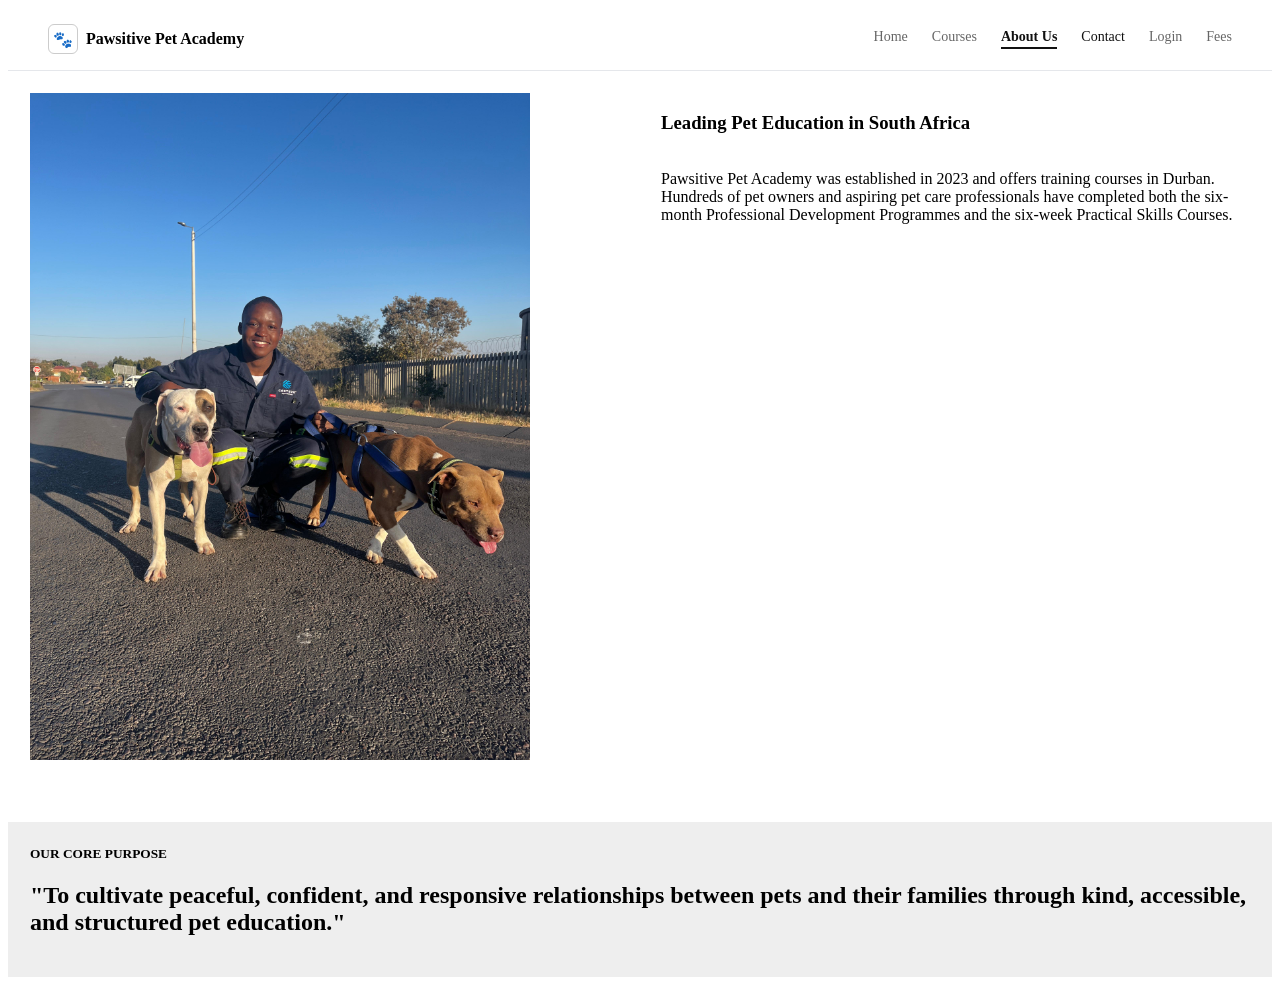
==== about.html @ e33adbff "updated the navigation" ====
<!DOCTYPE html>
<html lang="en">
<head>
    <meta charset="UTF-8">
    <meta name="viewport" content="width=device-width, initial-scale=1.0">
    <title>Document</title>
</head>
<body>
   
  <div style="display:flex; justify-content:space-between; align-items:center; padding:16px 40px; border-bottom:1px solid #e5e7eb;">
    <div style="display:flex; align-items:center; gap:8px; font-weight:bold;">
      <div style="width:28px; height:28px; border:1px solid #ccc; border-radius:6px; display:flex; align-items:center; justify-content:center;">🐾</div>
      Pawsitive Pet Academy
    </div>
    <div style="display:flex; gap:24px; font-size:14px;">
      <a href="index.html" style="text-decoration:none; color:#666;">Home</a>
      <a href="courses.html" style="text-decoration:none; color:#666;">Courses</a>
      <a href="about.html" style="text-decoration:none; color:#111;font-weight:bold; border-bottom:2px solid #111; padding-bottom:2px;">About Us</a>
      <a href="contact.html" style="text-decoration:none; color:#111;">Contact</a>
      <a href="login.html" style="text-decoration:none; color:#666;">Login</a>
      <a href="fees.html" style="text-decoration:none; color:#666;">Fees</a>
    </div>
  </div>


<table width="100%" cellpadding="20">
  <tr>
    <!-- LEFT - PHOTO BOX -->
    <td width="50%" valign="top" align="left">
      <img src="images/about us.jpeg" width="500">
    </td>
    

    
    <td width="60%" valign="top">
      <h3>Leading Pet Education in South Africa</h3>
      <p>
        <br> Pawsitive Pet Academy was established in 2023 and offers training courses in Durban. Hundreds of pet owners and
          aspiring pet care professionals have completed both the six-month Professional Development Programmes and the 
          six-week Practical Skills Courses.<br>  
          

      </p>
    </td>
  </tr>
</table>

<br><br>


<table width="100%" bgcolor="#eeeeee" cellpadding="20">
  <tr>
    <td>
      <small><b>OUR CORE PURPOSE</b></small>
      <h2>"To cultivate peaceful, confident, and responsive relationships between pets and their families through kind, accessible, and structured pet education."</h2>
    </td>
  </tr>
</table>


</body>
</html>
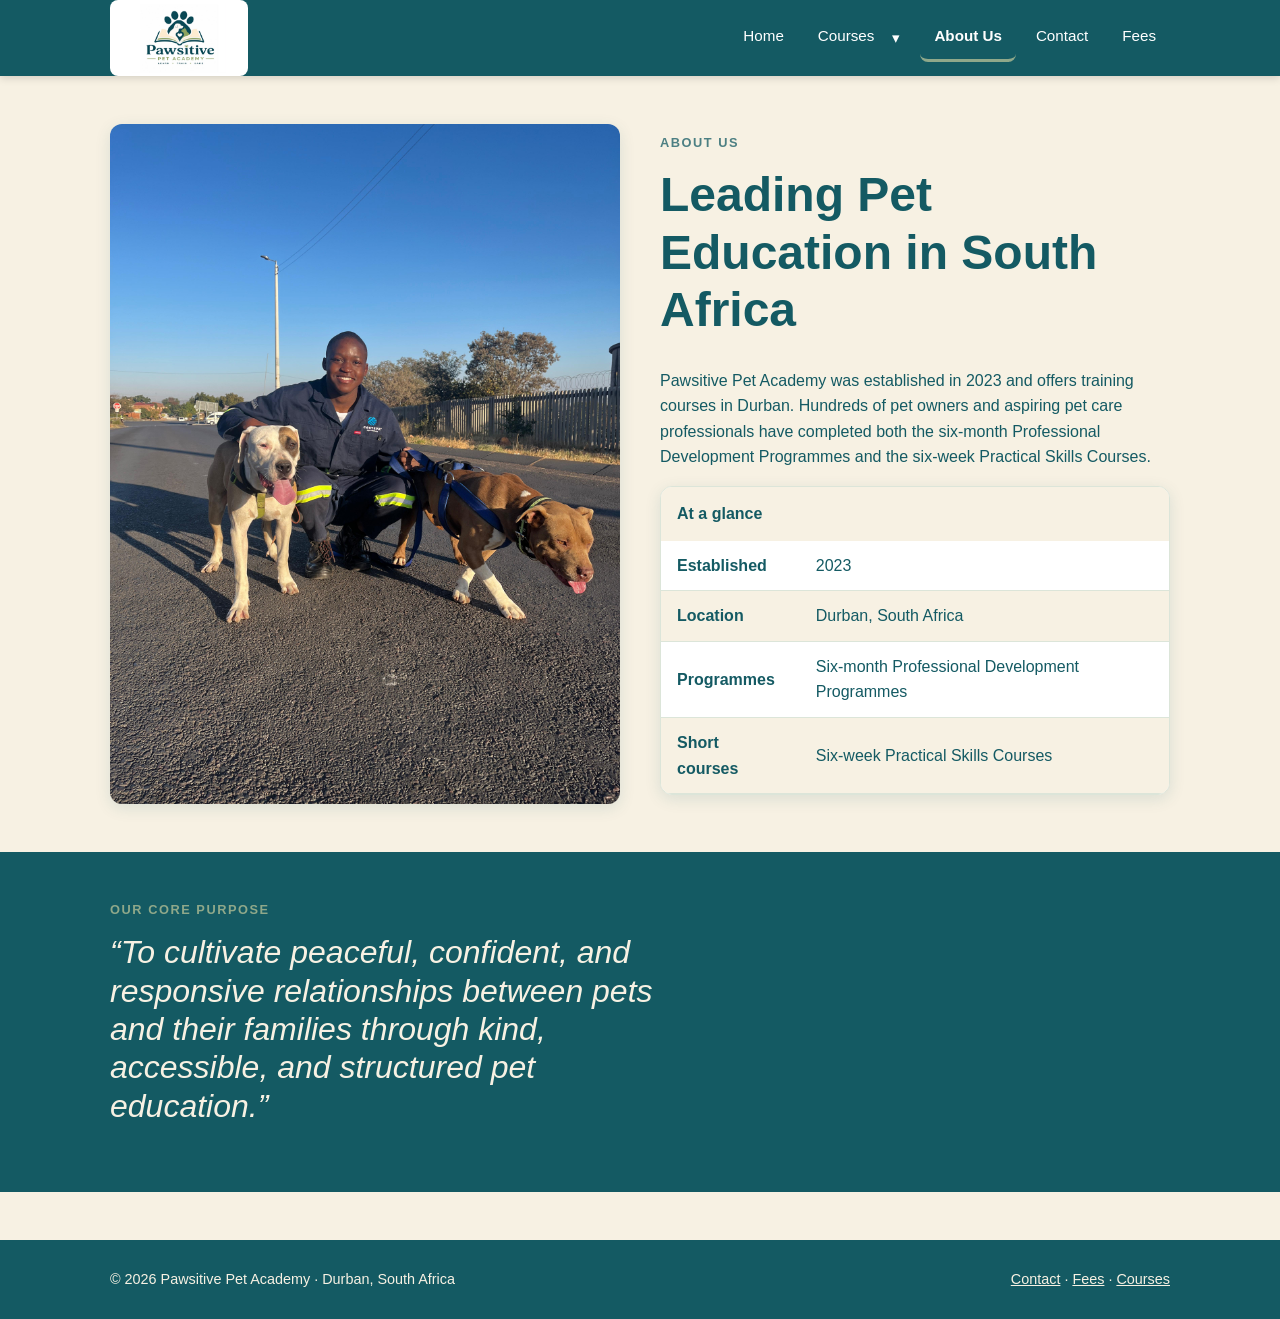
==== commit 74ee68d0: "added CSS and Java script" ====
--- a/about.html
+++ b/about.html
@@ -1,62 +1,63 @@
 <!DOCTYPE html>
 <html lang="en">
 <head>
-    <meta charset="UTF-8">
-    <meta name="viewport" content="width=device-width, initial-scale=1.0">
-    <title>Document</title>
+  <meta charset="UTF-8">
+  <meta name="viewport" content="width=device-width, initial-scale=1.0">
+  <meta name="description" content="Pawsitive Pet Academy – professional dog training courses in Durban, South Africa.">
+  <title>About Us | Pawsitive Pet Academy</title>
+  <link rel="stylesheet" href="style.css">
+  <script src="script.js" defer></script>
 </head>
 <body>
-   
-  <div style="display:flex; justify-content:space-between; align-items:center; padding:16px 40px; border-bottom:1px solid #e5e7eb;">
-    <div style="display:flex; align-items:center; gap:8px; font-weight:bold;">
-      <div style="width:28px; height:28px; border:1px solid #ccc; border-radius:6px; display:flex; align-items:center; justify-content:center;">🐾</div>
-      Pawsitive Pet Academy
+  <a class="skip-link" href="#main">Skip to content</a>
+  <header class="site-header">
+    <nav class="container nav" aria-label="Main navigation">
+      <a class="brand" href="index.html" aria-label="Pawsitive Pet Academy home"><img src="images/pawsitive-logo.png" alt="Pawsitive Pet Academy logo"></a>
+      <button class="nav-toggle" type="button" aria-label="Toggle menu" aria-expanded="false" aria-controls="nav-menu">☰</button>
+      <ul class="nav-menu" id="nav-menu">
+      <li><a href="index.html">Home</a></li>
+      <li class="has-dropdown"><a href="courses.html">Courses</a><button class="dropdown-toggle" type="button" aria-expanded="false" aria-haspopup="true" aria-label="Show courses menu">▾</button><ul class="dropdown"><li><span class="dropdown-label">6-Month Courses</span></li><li><a href="completeDogTraining.html">Complete Dog Training</a></li><li><a href="Therapy%20and%20service%20prep.html">Therapy and Service Preparation</a></li><li><a href="Behavior%20Rehabilitation.html">Behavior Rehabilitation</a></li><li><span class="dropdown-label">6-Week Short Courses</span></li><li><a href="Puppy%20Kindergarten.html">Puppy Kindergarten</a></li><li><a href="Reliable%20Recall%20Master.html">Reliable Recall Master</a></li><li><a href="Leash%20Walking.html">Leash Walking Workshop</a></li><li><a href="courses.html"><strong>View all courses</strong></a></li></ul></li>
+      <li><a href="about.html" aria-current="page">About Us</a></li>
+      <li><a href="contact.html">Contact</a></li>
+      <li><a href="fees.html">Fees</a></li>
+      </ul>
+    </nav>
+  </header>
+  <main id="main">
+
+    <section class="section">
+      <div class="container hero-grid">
+        <img class="media-img" src="images/about%20us.jpeg" alt="The Pawsitive Pet Academy team with dogs">
+        <div>
+          <p class="eyebrow">About us</p>
+          <h1>Leading Pet Education in South Africa</h1>
+          <p>Pawsitive Pet Academy was established in 2023 and offers training courses in Durban. Hundreds of pet owners and aspiring pet care professionals have completed both the six-month Professional Development Programmes and the six-week Practical Skills Courses.</p>
+          <div class="table-wrap">
+            <table class="data" style="min-width:0">
+              <caption>At a glance</caption>
+              <tbody>
+                <tr><th scope="row">Established</th><td>2023</td></tr>
+                <tr><th scope="row">Location</th><td>Durban, South Africa</td></tr>
+                <tr><th scope="row">Programmes</th><td>Six-month Professional Development Programmes</td></tr>
+                <tr><th scope="row">Short courses</th><td>Six-week Practical Skills Courses</td></tr>
+              </tbody>
+            </table>
+          </div>
+        </div>
+      </div>
+    </section>
+    <section class="purpose">
+      <div class="container">
+        <p class="eyebrow">Our core purpose</p>
+        <h2>“To cultivate peaceful, confident, and responsive relationships between pets and their families through kind, accessible, and structured pet education.”</h2>
+      </div>
+    </section>
+  </main>
+  <footer class="site-footer">
+    <div class="container">
+      <span>© <span id="year">2026</span> Pawsitive Pet Academy · Durban, South Africa</span>
+      <span><a href="contact.html">Contact</a> · <a href="fees.html">Fees</a> · <a href="courses.html">Courses</a></span>
     </div>
-    <div style="display:flex; gap:24px; font-size:14px;">
-      <a href="index.html" style="text-decoration:none; color:#666;">Home</a>
-      <a href="courses.html" style="text-decoration:none; color:#666;">Courses</a>
-      <a href="about.html" style="text-decoration:none; color:#111;font-weight:bold; border-bottom:2px solid #111; padding-bottom:2px;">About Us</a>
-      <a href="contact.html" style="text-decoration:none; color:#111;">Contact</a>
-      <a href="login.html" style="text-decoration:none; color:#666;">Login</a>
-      <a href="fees.html" style="text-decoration:none; color:#666;">Fees</a>
-    </div>
-  </div>
-
-
-<table width="100%" cellpadding="20">
-  <tr>
-    <!-- LEFT - PHOTO BOX -->
-    <td width="50%" valign="top" align="left">
-      <img src="images/about us.jpeg" width="500">
-    </td>
-    
-
-    
-    <td width="60%" valign="top">
-      <h3>Leading Pet Education in South Africa</h3>
-      <p>
-        <br> Pawsitive Pet Academy was established in 2023 and offers training courses in Durban. Hundreds of pet owners and
-          aspiring pet care professionals have completed both the six-month Professional Development Programmes and the 
-          six-week Practical Skills Courses.<br>  
-          
-
-      </p>
-    </td>
-  </tr>
-</table>
-
-<br><br>
-
-
-<table width="100%" bgcolor="#eeeeee" cellpadding="20">
-  <tr>
-    <td>
-      <small><b>OUR CORE PURPOSE</b></small>
-      <h2>"To cultivate peaceful, confident, and responsive relationships between pets and their families through kind, accessible, and structured pet education."</h2>
-    </td>
-  </tr>
-</table>
-
-
+  </footer>
 </body>
-</html>+</html>
--- a/style.css
+++ b/style.css
@@ -0,0 +1,179 @@
+/* ==========================================================
+   Pawsitive Pet Academy – Stylesheet
+   Palette: Teal #145A63 | Sage #8FA88A | Cream #F7F1E3 | White
+   ========================================================== */
+:root {
+  --teal: #145A63;
+  --teal-dark: #0E434A;      /* darker shade of teal for hover states */
+  --sage: #8FA88A;
+  --sage-light: #DCE5D9;     /* tint of sage for borders / row stripes */
+  --cream: #F7F1E3;
+  --white: #FFFFFF;
+  --error: #9B2C2C;
+  --radius: 12px;
+  --shadow: 0 4px 16px rgba(20, 90, 99, 0.12);
+  --maxw: 1100px;
+}
+
+*, *::before, *::after { box-sizing: border-box; }
+html { scroll-behavior: smooth; }
+body {
+  margin: 0;
+  font-family: "Segoe UI", Roboto, Helvetica, Arial, sans-serif;
+  line-height: 1.6;
+  color: var(--teal);
+  background: var(--cream);
+}
+img { max-width: 100%; height: auto; display: block; }
+a { color: var(--teal); }
+a:hover { color: var(--teal-dark); }
+h1, h2, h3, h4 { line-height: 1.2; margin: 0 0 .6em; }
+h1 { font-size: clamp(2rem, 4vw, 3rem); }
+h2 { font-size: clamp(1.5rem, 3vw, 2rem); }
+p { margin: 0 0 1em; }
+.container { width: 100%; max-width: var(--maxw); margin: 0 auto; padding: 0 20px; }
+.section { padding: 48px 0; }
+.section--white { background: var(--white); }
+.eyebrow { font-size: .8rem; font-weight: 700; letter-spacing: .12em; text-transform: uppercase; color: var(--teal); opacity: .75; }
+.skip-link { position: absolute; left: -999px; top: 0; background: var(--teal); color: var(--white); padding: 8px 14px; z-index: 200; }
+.skip-link:focus { left: 10px; top: 10px; }
+:focus-visible { outline: 3px solid var(--sage); outline-offset: 2px; }
+
+/* ---------- Header / Navigation ---------- */
+.site-header { background: var(--teal); position: sticky; top: 0; z-index: 100; box-shadow: 0 2px 8px rgba(0,0,0,.15); }
+.nav { display: flex; align-items: center; justify-content: space-between; min-height: 68px; }
+.brand { display: flex; align-items: center; gap: 10px; color: var(--white); text-decoration: none; font-weight: 700; font-size: 1.1rem; }
+.brand:hover { color: var(--cream); }
+.brand img { width: 138px; height: 76px; object-fit: contain; background: var(--white); border-radius: 8px; padding: 3px; }
+.discount-note { margin-bottom: 8px; }
+.discount-list { margin: 0 0 24px; padding-left: 24px; }
+.discount-list li { margin: 5px 0; }
+.nav-menu { list-style: none; margin: 0; padding: 0; display: flex; gap: 6px; align-items: center; }
+.nav-menu > li { position: relative; }
+.nav-menu a, .dropdown-toggle {
+  color: var(--white); text-decoration: none; font-size: .95rem; padding: 10px 14px; display: inline-block; border-radius: 8px;
+  border-bottom: 3px solid transparent;
+}
+.nav-menu a:hover, .dropdown-toggle:hover { background: var(--teal-dark); color: var(--white); }
+.nav-menu a[aria-current="page"] { border-bottom-color: var(--sage); font-weight: 700; }
+.nav-toggle { display: none; background: none; border: 2px solid var(--cream); color: var(--cream); font-size: 1.4rem; border-radius: 8px; padding: 2px 12px; cursor: pointer; }
+
+/* Drop-down menu */
+.has-dropdown { display: flex; align-items: center; }
+.dropdown-toggle { background: none; border: 0; cursor: pointer; padding-left: 4px; font-family: inherit; }
+.dropdown {
+  list-style: none; margin: 0; padding: 8px; position: absolute; top: 100%; left: 0; min-width: 260px;
+  background: var(--white); border-radius: var(--radius); box-shadow: var(--shadow); border: 1px solid var(--sage-light);
+  opacity: 0; visibility: hidden; transform: translateY(6px); transition: opacity .2s, transform .2s, visibility .2s;
+}
+.dropdown li { position: static; }
+.dropdown a { display: block; color: var(--teal); border-radius: 8px; border-bottom: 0; }
+.dropdown a:hover { background: var(--cream); color: var(--teal-dark); }
+.dropdown .dropdown-label { display: block; padding: 8px 14px 2px; font-size: .72rem; font-weight: 700; letter-spacing: .1em; text-transform: uppercase; color: var(--sage); filter: brightness(.7); }
+.has-dropdown:hover > .dropdown,
+.has-dropdown:focus-within > .dropdown,
+.has-dropdown.open > .dropdown { opacity: 1; visibility: visible; transform: none; }
+
+/* ---------- Buttons ---------- */
+.btn {
+  display: inline-block; padding: 12px 24px; border-radius: 999px; border: 2px solid var(--teal);
+  background: var(--teal); color: var(--white); font: inherit; font-weight: 600; text-decoration: none; cursor: pointer;
+  transition: background .2s, color .2s, transform .1s;
+}
+.btn:hover { background: var(--teal-dark); color: var(--white); }
+.btn:active { transform: scale(.98); }
+.btn--outline { background: transparent; color: var(--teal); }
+.btn--outline:hover { background: var(--teal); color: var(--white); }
+.btn--sage { background: var(--sage); border-color: var(--sage); color: var(--teal); }
+.btn--sage:hover { background: var(--teal); border-color: var(--teal); color: var(--white); }
+.btn-row { display: flex; flex-wrap: wrap; gap: 12px; margin-top: 20px; }
+
+/* ---------- Hero ---------- */
+.hero { padding: 56px 0; }
+.hero-grid { display: grid; grid-template-columns: 1fr 1fr; gap: 40px; align-items: center; }
+.hero p.lead { font-size: 1.15rem; max-width: 46ch; }
+.hero img, .media-img { border-radius: var(--radius); box-shadow: var(--shadow); width: 100%; object-fit: cover; }
+.hero img { aspect-ratio: 4 / 3; }
+
+/* ---------- Cards ---------- */
+.grid { display: grid; gap: 24px; }
+.grid--3 { grid-template-columns: repeat(3, 1fr); }
+.card { background: var(--white); border: 1px solid var(--sage-light); border-radius: var(--radius); overflow: hidden; box-shadow: var(--shadow); display: flex; flex-direction: column; }
+.card img { aspect-ratio: 16 / 10; object-fit: cover; width: 100%; }
+.card-body { padding: 20px; display: flex; flex-direction: column; flex: 1; }
+.card-body .btn { margin-top: auto; align-self: flex-start; }
+.badge { display: inline-block; background: var(--sage); color: var(--teal); font-size: .75rem; font-weight: 700; letter-spacing: .06em; padding: 4px 12px; border-radius: 999px; margin-bottom: 10px; }
+.feature { background: var(--white); border-left: 6px solid var(--sage); padding: 20px; border-radius: var(--radius); box-shadow: var(--shadow); }
+.feature .icon { font-size: 1.6rem; }
+
+/* ---------- Tables ---------- */
+.table-wrap { overflow-x: auto; border-radius: var(--radius); box-shadow: var(--shadow); border: 1px solid var(--sage-light); background: var(--white); }
+table.data { width: 100%; border-collapse: collapse; min-width: 480px; }
+table.data caption { text-align: left; padding: 14px 16px; font-weight: 700; background: var(--cream); }
+table.data th, table.data td { padding: 12px 16px; text-align: left; border-bottom: 1px solid var(--sage-light); }
+table.data thead th { background: var(--teal); color: var(--white); font-size: .9rem; }
+table.data tbody tr:nth-child(even) { background: var(--cream); }
+table.data tbody tr:hover { background: var(--sage-light); }
+table.data td.num, table.data th.num { text-align: right; white-space: nowrap; }
+table.data tfoot td, table.data tfoot th { font-weight: 700; background: var(--sage-light); border-bottom: 0; }
+table.data a { font-weight: 600; }
+
+/* ---------- Forms ---------- */
+.form-card { background: var(--white); border: 1px solid var(--sage-light); border-radius: var(--radius); box-shadow: var(--shadow); padding: 28px; max-width: 640px; }
+.form-card.wide { max-width: 100%; }
+fieldset { border: 1px solid var(--sage-light); border-radius: var(--radius); padding: 16px 20px; margin: 0 0 20px; }
+legend { font-weight: 700; padding: 0 8px; }
+.field { margin-bottom: 18px; }
+.field label { display: block; font-weight: 600; margin-bottom: 6px; }
+.field .hint { font-weight: 400; font-size: .85rem; opacity: .75; }
+input[type="text"], input[type="email"], input[type="tel"], input[type="password"], select, textarea {
+  width: 100%; padding: 11px 14px; font: inherit; color: var(--teal); background: var(--cream);
+  border: 2px solid var(--sage); border-radius: 8px;
+}
+input:focus, select:focus, textarea:focus { outline: none; border-color: var(--teal); background: var(--white); }
+.field.has-error input, .field.has-error select, .field.has-error textarea { border-color: var(--error); background: #FFF6F6; }
+.error-msg { display: none; color: var(--error); font-size: .88rem; margin-top: 6px; font-weight: 600; }
+.field.has-error .error-msg, .error-msg.show { display: block; }
+.check { display: flex; gap: 10px; align-items: flex-start; margin-bottom: 14px; }
+.check input { width: 20px; height: 20px; margin-top: 3px; accent-color: var(--teal); flex-shrink: 0; }
+
+.form-status { display: none; padding: 14px 16px; border-radius: 8px; margin-bottom: 18px; font-weight: 600; }
+.form-status.show { display: block; }
+.form-status.success { background: var(--sage-light); border-left: 6px solid var(--teal); }
+.form-status.error { background: #FDECEC; color: var(--error); border-left: 6px solid var(--error); }
+.form-status.info { background: var(--cream); border-left: 6px solid var(--sage); }
+
+/* ---------- Course detail ---------- */
+.price-card { background: var(--white); border: 2px solid var(--sage); border-radius: var(--radius); padding: 20px; max-width: 280px; box-shadow: var(--shadow); }
+.price-card .price { font-size: 2rem; font-weight: 800; margin-bottom: 12px; }
+.price-card .btn { width: 100%; text-align: center; }
+.learn-list { padding-left: 0; list-style: none; }
+.learn-list li { padding: 8px 0 8px 32px; position: relative; border-bottom: 1px dashed var(--sage); }
+.learn-list li::before { content: "✔"; position: absolute; left: 0; color: var(--white); background: var(--teal); width: 22px; height: 22px; border-radius: 50%; font-size: .72rem; display: grid; place-items: center; top: 11px; }
+.back-link { display: inline-block; margin: 24px 0 0; font-weight: 600; }
+
+/* Quote / purpose block */
+.purpose { background: var(--teal); color: var(--cream); padding: 48px 0; }
+.purpose .eyebrow { color: var(--sage); opacity: 1; }
+.purpose h2 { font-weight: 500; font-style: italic; max-width: 32ch; }
+
+/* ---------- Footer ---------- */
+.site-footer { background: var(--teal); color: var(--cream); padding: 28px 0; margin-top: 48px; font-size: .9rem; }
+.site-footer .container { display: flex; justify-content: space-between; flex-wrap: wrap; gap: 10px; }
+.site-footer a { color: var(--cream); }
+
+/* ---------- Responsive ---------- */
+@media (max-width: 860px) {
+  .hero-grid, .grid--3, .split { grid-template-columns: 1fr; }
+  .nav-toggle { display: block; }
+  .nav { flex-wrap: wrap; padding-top: 10px; padding-bottom: 10px; }
+  .nav-menu { display: none; flex-direction: column; align-items: stretch; width: 100%; gap: 0; padding-bottom: 10px; }
+  .nav-menu.open { display: flex; }
+  .nav-menu > li { width: 100%; }
+  .has-dropdown { flex-wrap: wrap; }
+  .has-dropdown > a { flex: 1; }
+  .dropdown { position: static; opacity: 1; visibility: visible; transform: none; display: none; width: 100%; box-shadow: none; margin: 4px 0 8px; }
+  .has-dropdown:hover > .dropdown, .has-dropdown:focus-within > .dropdown { display: none; }
+  .has-dropdown.open > .dropdown { display: block; }
+}
+@media (prefers-reduced-motion: reduce) { * { transition: none !important; scroll-behavior: auto !important; } }
